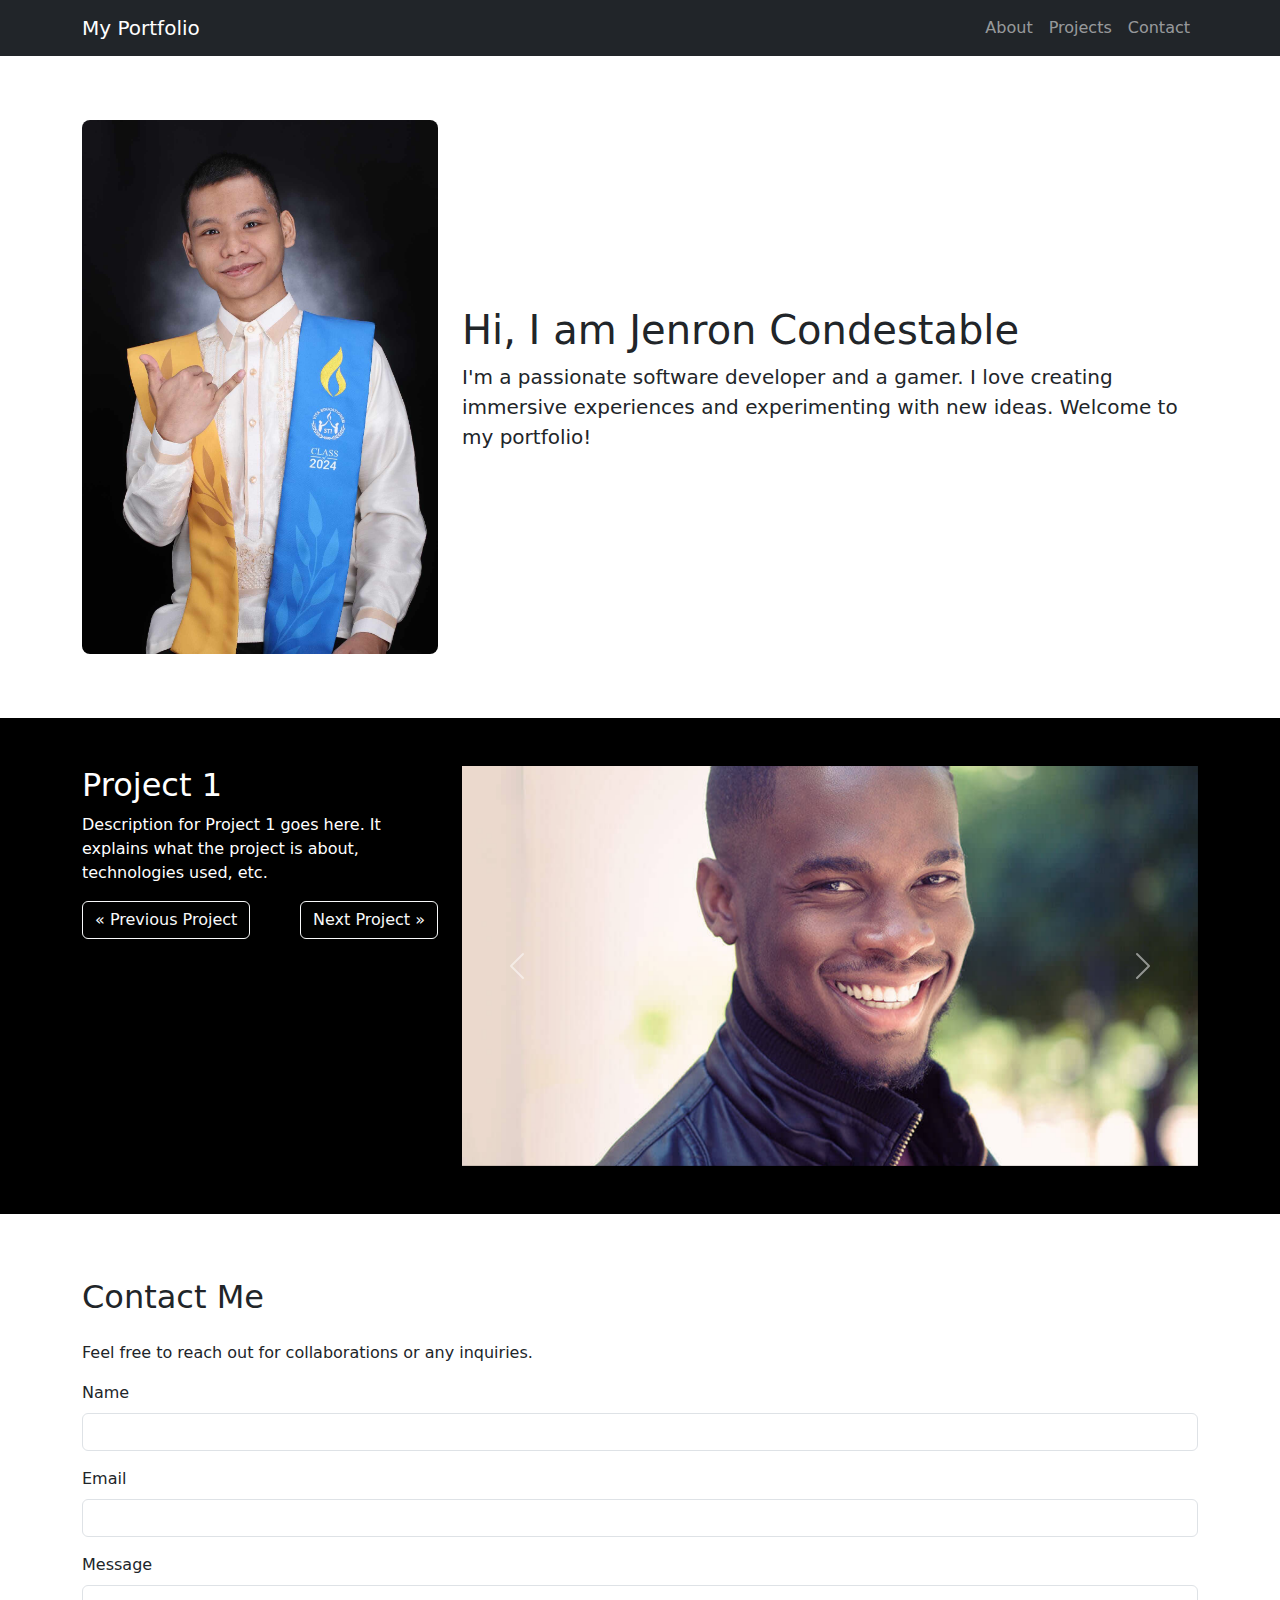
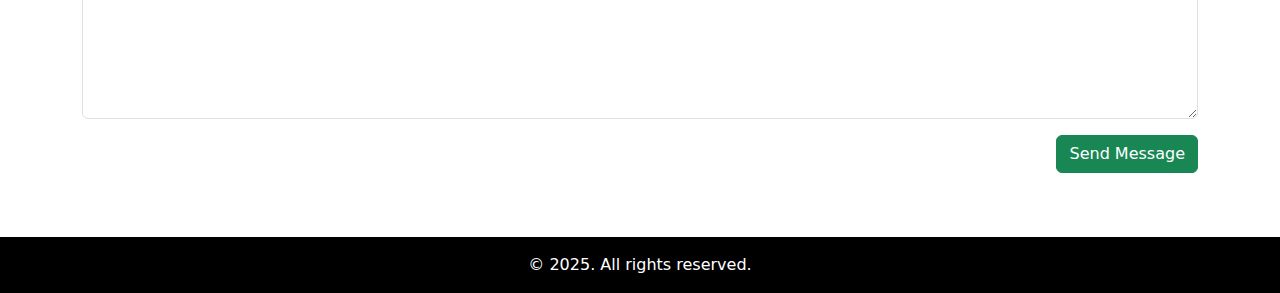
==== index_test.html @ 5d161f8a "good to deploy. just need to change the project" ====
<!DOCTYPE html>
<html lang="en">
<head>
    <meta charset="UTF-8">
    <meta name="viewport" content="width=device-width, initial-scale=1">
    <title>My Portfolio</title>
    <!-- Bootstrap CSS -->
    <link href="https://cdn.jsdelivr.net/npm/bootstrap@5.3.3/dist/css/bootstrap.min.css" rel="stylesheet" integrity="sha384-QWTKZyjpPEjISv5WaRU9OFeRpok6YctnYmDr5pNlyT2bRjXh0JMhjY6hW+ALEwIH" crossorigin="anonymous">
    
    <!-- CSS -->
    <link href="css/style_index.css" rel="stylesheet">
</head>
<body>
  <!-- Header / Navbar -->
  <nav class="navbar navbar-expand-lg navbar-dark bg-dark">
        <div class="container">
        <a class="navbar-brand" href="#">My Portfolio</a>
        <button class="navbar-toggler" type="button" data-bs-toggle="collapse" data-bs-target="#portfolioNavbar" aria-controls="portfolioNavbar" aria-expanded="false" aria-label="Toggle navigation">
            <span class="navbar-toggler-icon"></span>
        </button>
        <div class="collapse navbar-collapse" id="portfolioNavbar">
            <ul class="navbar-nav ms-auto">
            <li class="nav-item">
                <a class="nav-link" href="#about">About</a>
            </li>
            <li class="nav-item">
                <a class="nav-link" href="#projects">Projects</a>
            </li>
            <li class="nav-item">
                <a class="nav-link" href="#contact">Contact</a>
            </li>
            </ul>
        </div>
        </div>
  </nav>

  <!-- About Section -->
  <section id="about" class="about-section">
        <div class="container">
        <div class="row align-items-center">
            <!-- Profile Picture -->
            <div class="col-md-4 text-center mb-4 mb-md-0">
            <div class="profile-pic">
                <img src="images/me.jpg" alt="me" class="img-fluid">
            </div>
            </div>
            <!-- About Text -->
            <div class="col-md-8">
            <h1>Hi, I am Jenron Condestable</h1>
            <p class="lead">
                I'm a passionate software developer and a gamer. I love creating immersive experiences and experimenting with new ideas. Welcome to my portfolio!
            </p>
            </div>
        </div>
        </div>
  </section>

  <!-- Projects Section -->
  <section id="projects" class="py-5" style="background-color: #000; color: #fff;">
    <div class="container">
      <div class="row">
        <!-- Left Panel: Project Info & Navigation -->
        <div class="col-md-4 mb-4">
          <!-- Project Details -->
          <h2 id="projectTitle">Project 1</h2>
          <p id="projectDescription">
            Description for Project 1 goes here. It explains what the project is about, technologies used, etc.
          </p>
          <!-- Navigation Buttons for Switching Projects -->
          <div class="d-flex justify-content-between">
            <button id="prevProject" class="btn btn-outline-light">
              &laquo; Previous Project
            </button>
            <button id="nextProject" class="btn btn-outline-light">
              Next Project &raquo;
            </button>
          </div>
        </div>

        <!-- Right Panel: Carousel for Project Images -->
        <div class="col-md-8">
          <div id="projectCarousel" class="carousel slide" data-bs-ride="carousel">
            <div class="carousel-inner">
              <!-- Carousel Item 1 -->
              <div class="carousel-item active">
                <img src="images/person.jpg" class="d-block w-100" alt="Project 1 - Picture 1">
              </div>
              <!-- Carousel Item 2 -->
              <div class="carousel-item">
                <img src="images/person1.jpg" class="d-block w-100" alt="Project 1 - Picture 2">
              </div>
              <!-- Carousel Item 3 -->
              <div class="carousel-item">
                <img src="images/person2.jpg" class="d-block w-100" alt="Project 1 - Picture 3">
              </div>
              <!-- (Optional) More carousel items if needed -->
              <!--
              <div class="carousel-item">
                <img src="images/project1_pic4.jpg" class="d-block w-100" alt="Project 1 - Picture 4">
              </div>
              -->
            </div>
            <!-- Carousel Controls (for navigating through images within the project) -->
            <button class="carousel-control-prev" type="button" data-bs-target="#projectCarousel" data-bs-slide="prev">
              <span class="carousel-control-prev-icon" aria-hidden="true"></span>
              <span class="visually-hidden">Previous</span>
            </button>
            <button class="carousel-control-next" type="button" data-bs-target="#projectCarousel" data-bs-slide="next">
              <span class="carousel-control-next-icon" aria-hidden="true"></span>
              <span class="visually-hidden">Next</span>
            </button>
          </div>
        </div>
      </div>
    </div>
  </section>

  <!-- Contact Form Section -->
  <section id="contact" class="contact-form">
        <div class="container">
        <h2 class="mb-4">Contact Me</h2>
        <p>Feel free to reach out for collaborations or any inquiries.</p>
        <form action="send_email.php" method="POST">
            <div class="mb-3">
            <label for="name" class="form-label">Name</label>
            <input type="text" id="name" name="name" class="form-control" required>
            </div>
            <div class="mb-3">
            <label for="email" class="form-label">Email</label>
            <input type="email" id="email" name="email" class="form-control" required>
            </div>
            <div class="mb-3">
            <label for="message" class="form-label">Message</label>
            <textarea id="message" name="message" rows="5" class="form-control" required></textarea>
            </div>
            <div class="text-end">
                <button type="submit" class="btn btn-success">Send Message</button>
            </div>
        </form>
        </div>
  </section>

  <!-- Footer -->
  <footer class="text-center">
      <div class="container">
      &copy; 2025. All rights reserved.
      </div>
  </footer>

  <!-- Bootstrap JS Bundle (includes Popper) -->
  <script src="https://cdn.jsdelivr.net/npm/bootstrap@5.3.3/dist/js/bootstrap.bundle.min.js" integrity="sha384-YvpcrYf0tY3lHB60NNkmXc5s9fDVZLESaAA55NDzOxhy9GkcIdslK1eN7N6jIeHz" crossorigin="anonymous"></script>
</body>
</html>
---- css/style_index.css ----
/* About Section */
.about-section {
    padding: 4rem 0;
}
    .about-section .profile-pic img {
        max-width: 100%;
        border-radius: 0.5rem;
    }
/* Projects Section */
#projects {
    background-color: #000;
    color: #fff;
    padding: 4rem 0;
}
/* Adjust carousel image height */
.carousel-item img {
    height: 400px;
    object-fit: cover;
    }
/* Contact Section */
.contact-form {
    padding: 4rem 0;
}
/* Footer */
footer {
    background-color: #000;
    color: #fff;
    padding: 1rem 0;
}
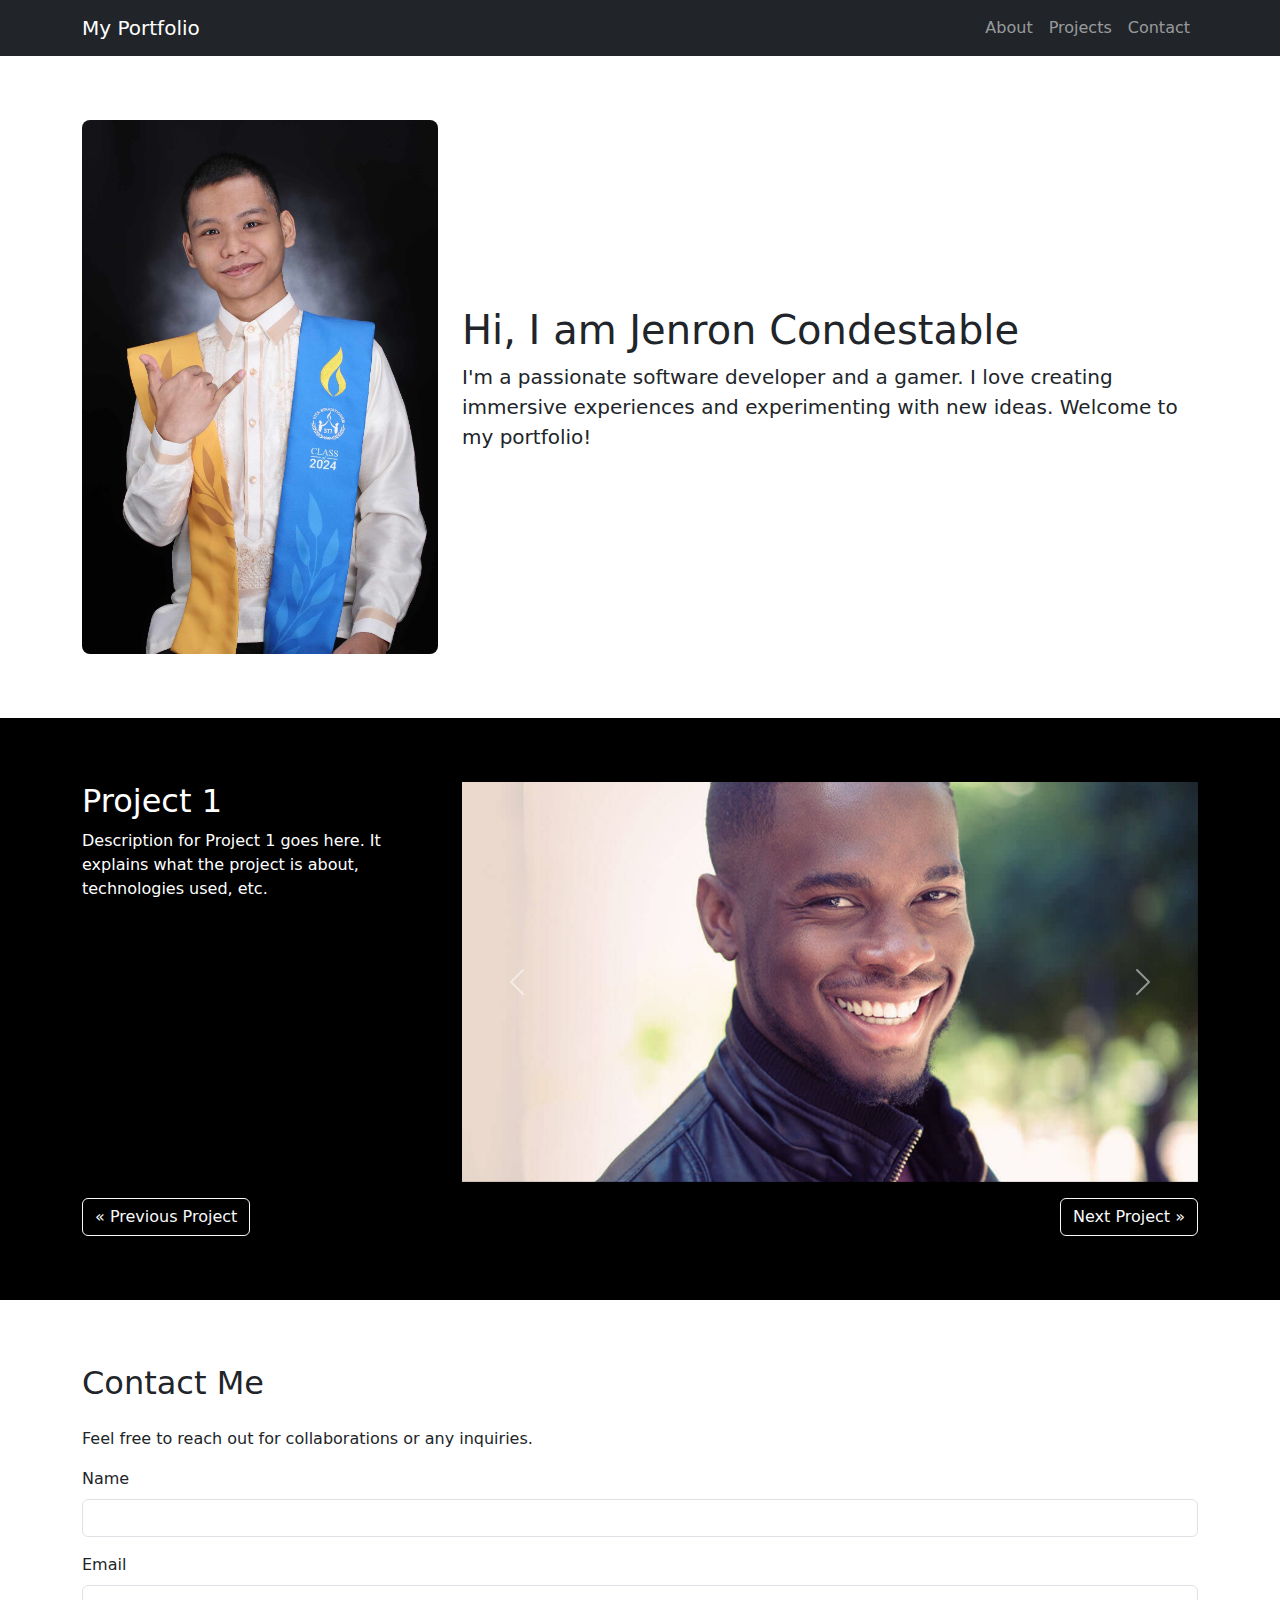
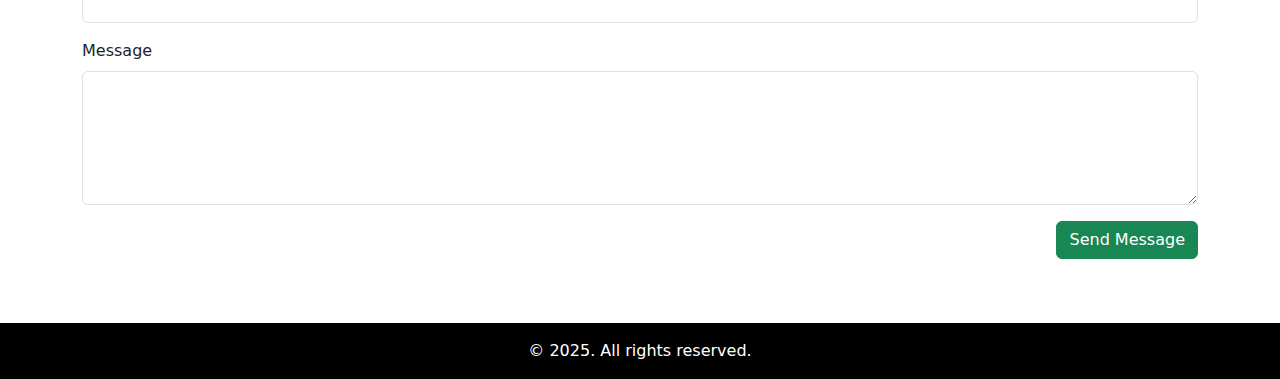
==== commit ff035b80: "Update index_test.html" ====
--- a/index_test.html
+++ b/index_test.html
@@ -56,65 +56,92 @@
   </section>
 
   <!-- Projects Section -->
-  <section id="projects" class="py-5" style="background-color: #000; color: #fff;">
+  <section id="projects">
     <div class="container">
-      <div class="row">
-        <!-- Left Panel: Project Info & Navigation -->
-        <div class="col-md-4 mb-4">
-          <!-- Project Details -->
-          <h2 id="projectTitle">Project 1</h2>
-          <p id="projectDescription">
-            Description for Project 1 goes here. It explains what the project is about, technologies used, etc.
-          </p>
-          <!-- Navigation Buttons for Switching Projects -->
-          <div class="d-flex justify-content-between">
-            <button id="prevProject" class="btn btn-outline-light">
-              &laquo; Previous Project
-            </button>
-            <button id="nextProject" class="btn btn-outline-light">
-              Next Project &raquo;
-            </button>
+      <!-- Project Items Wrapper -->
+      <div id="projectItems">
+        <!-- Project 1 -->
+        <div class="project-item" data-project-index="0">
+          <div class="row">
+            <!-- Left Panel: Project Info -->
+            <div class="col-md-4 mb-4">
+              <h2 id="projectTitle0">Project 1</h2>
+              <p id="projectDescription0">
+                Description for Project 1 goes here. It explains what the project is about, technologies used, etc.
+              </p>
+            </div>
+            <!-- Right Panel: Carousel for Project Images -->
+            <div class="col-md-8">
+              <div id="projectCarousel0" class="carousel slide" data-bs-ride="carousel">
+                <div class="carousel-inner">
+                  <div class="carousel-item active">
+                    <img src="images/person.jpg" class="d-block w-100" alt="Project 1 - Picture 1">
+                  </div>
+                  <div class="carousel-item">
+                    <img src="images/person1.jpg" class="d-block w-100" alt="Project 1 - Picture 2">
+                  </div>
+                  <div class="carousel-item">
+                    <img src="images/person2.jpg" class="d-block w-100" alt="Project 1 - Picture 3">
+                  </div>
+                </div>
+                <button class="carousel-control-prev" type="button" data-bs-target="#projectCarousel0" data-bs-slide="prev">
+                  <span class="carousel-control-prev-icon" aria-hidden="true"></span>
+                  <span class="visually-hidden">Previous</span>
+                </button>
+                <button class="carousel-control-next" type="button" data-bs-target="#projectCarousel0" data-bs-slide="next">
+                  <span class="carousel-control-next-icon" aria-hidden="true"></span>
+                  <span class="visually-hidden">Next</span>
+                </button>
+              </div>
+            </div>
           </div>
         </div>
-
-        <!-- Right Panel: Carousel for Project Images -->
-        <div class="col-md-8">
-          <div id="projectCarousel" class="carousel slide" data-bs-ride="carousel">
-            <div class="carousel-inner">
-              <!-- Carousel Item 1 -->
-              <div class="carousel-item active">
-                <img src="images/person.jpg" class="d-block w-100" alt="Project 1 - Picture 1">
+        <!-- Project 2 -->
+        <div class="project-item d-none" data-project-index="1">
+          <div class="row">
+            <!-- Left Panel: Project Info -->
+            <div class="col-md-4 mb-4">
+              <h2 id="projectTitle1">Project 2</h2>
+              <p id="projectDescription1">
+                Description for Project 2 goes here. It explains what the project is about, technologies used, etc.
+              </p>
+            </div>
+            <!-- Right Panel: Carousel for Project Images -->
+            <div class="col-md-8">
+              <div id="projectCarousel1" class="carousel slide" data-bs-ride="carousel">
+                <div class="carousel-inner">
+                  <div class="carousel-item active">
+                    <img src="images/project2_pic1.jpg" class="d-block w-100" alt="Project 2 - Picture 1">
+                  </div>
+                  <div class="carousel-item">
+                    <img src="images/project2_pic2.jpg" class="d-block w-100" alt="Project 2 - Picture 2">
+                  </div>
+                  <div class="carousel-item">
+                    <img src="images/project2_pic3.jpg" class="d-block w-100" alt="Project 2 - Picture 3">
+                  </div>
+                </div>
+                <button class="carousel-control-prev" type="button" data-bs-target="#projectCarousel1" data-bs-slide="prev">
+                  <span class="carousel-control-prev-icon" aria-hidden="true"></span>
+                  <span class="visually-hidden">Previous</span>
+                </button>
+                <button class="carousel-control-next" type="button" data-bs-target="#projectCarousel1" data-bs-slide="next">
+                  <span class="carousel-control-next-icon" aria-hidden="true"></span>
+                  <span class="visually-hidden">Next</span>
+                </button>
               </div>
-              <!-- Carousel Item 2 -->
-              <div class="carousel-item">
-                <img src="images/person1.jpg" class="d-block w-100" alt="Project 1 - Picture 2">
-              </div>
-              <!-- Carousel Item 3 -->
-              <div class="carousel-item">
-                <img src="images/person2.jpg" class="d-block w-100" alt="Project 1 - Picture 3">
-              </div>
-              <!-- (Optional) More carousel items if needed -->
-              <!--
-              <div class="carousel-item">
-                <img src="images/project1_pic4.jpg" class="d-block w-100" alt="Project 1 - Picture 4">
-              </div>
-              -->
             </div>
-            <!-- Carousel Controls (for navigating through images within the project) -->
-            <button class="carousel-control-prev" type="button" data-bs-target="#projectCarousel" data-bs-slide="prev">
-              <span class="carousel-control-prev-icon" aria-hidden="true"></span>
-              <span class="visually-hidden">Previous</span>
-            </button>
-            <button class="carousel-control-next" type="button" data-bs-target="#projectCarousel" data-bs-slide="next">
-              <span class="carousel-control-next-icon" aria-hidden="true"></span>
-              <span class="visually-hidden">Next</span>
-            </button>
           </div>
         </div>
+        <!-- Add additional project items here following the same structure -->
+      </div>
+      <!-- Navigation Buttons for Switching Projects -->
+      <div class="d-flex justify-content-between mt-3">
+        <button id="prevProjectMain" class="btn btn-outline-light">&laquo; Previous Project</button>
+        <button id="nextProjectMain" class="btn btn-outline-light">Next Project &raquo;</button>
       </div>
     </div>
   </section>
-
+  
   <!-- Contact Form Section -->
   <section id="contact" class="contact-form">
         <div class="container">
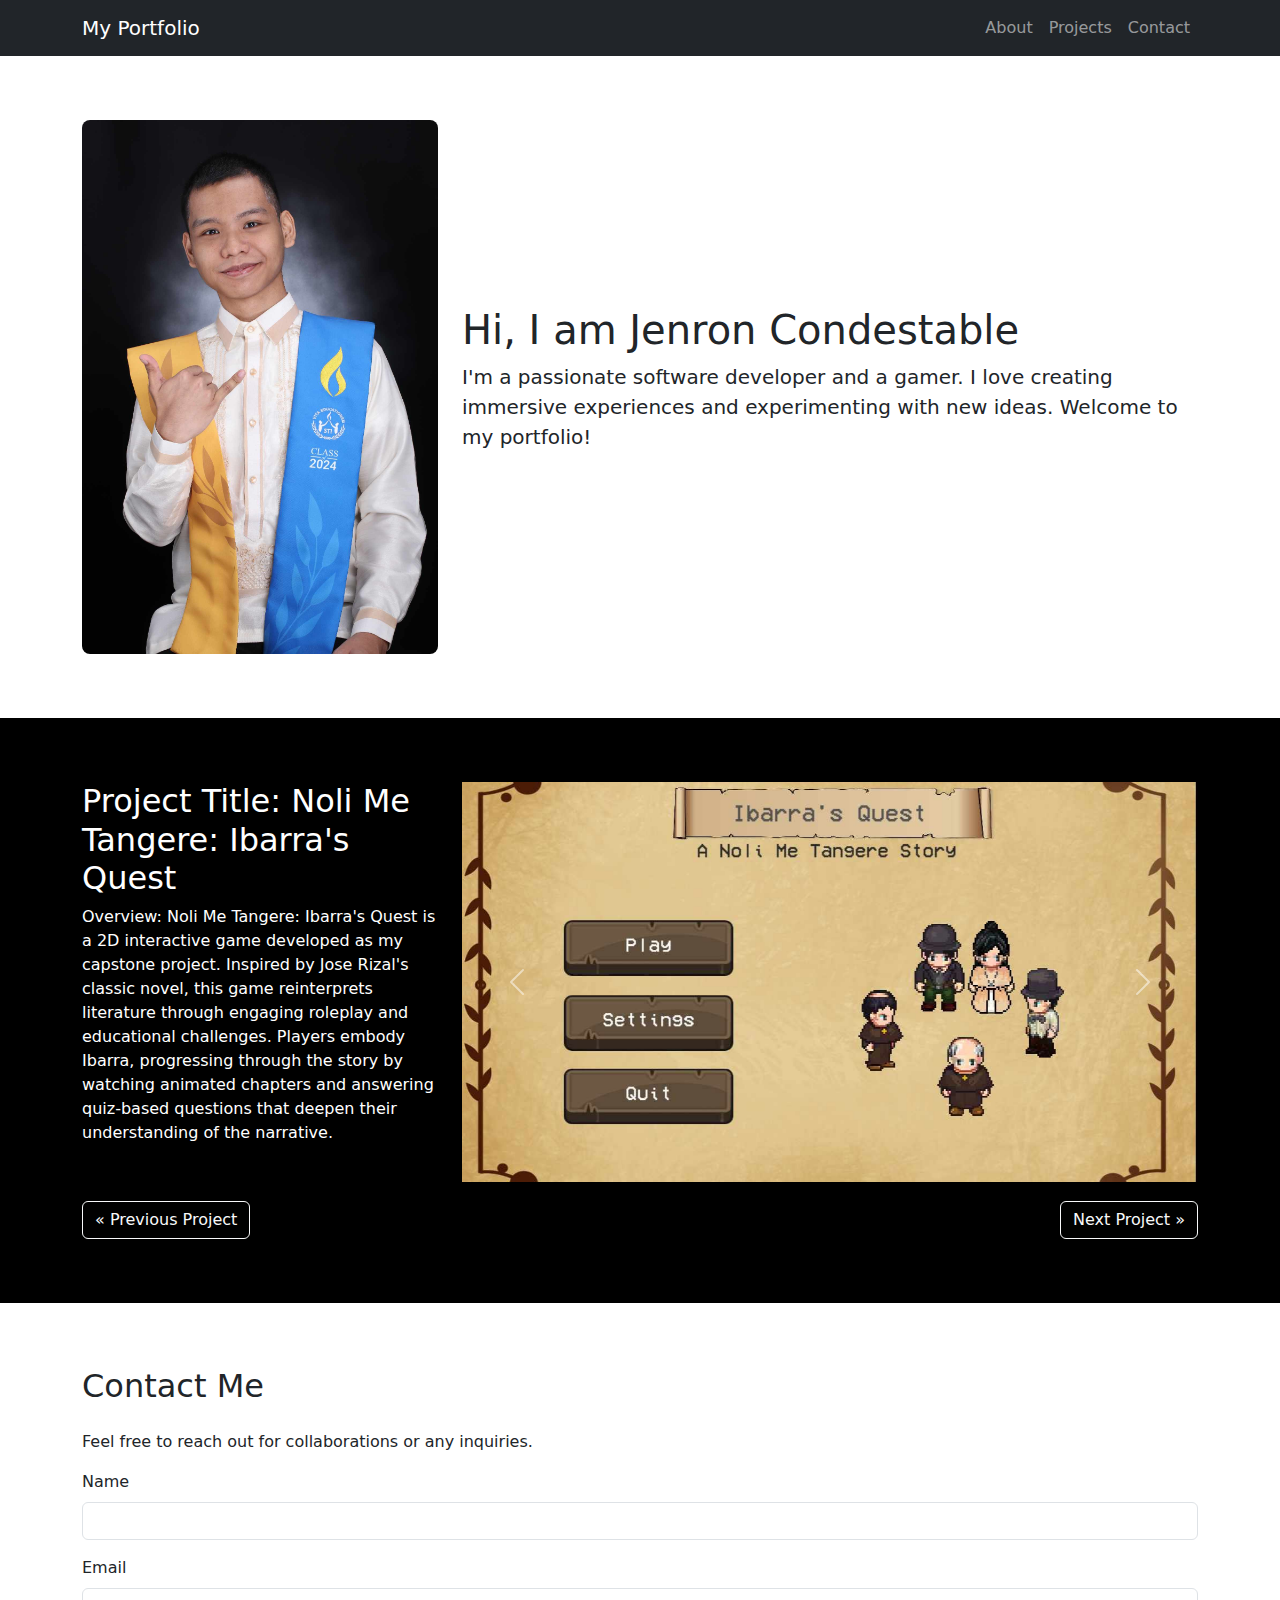
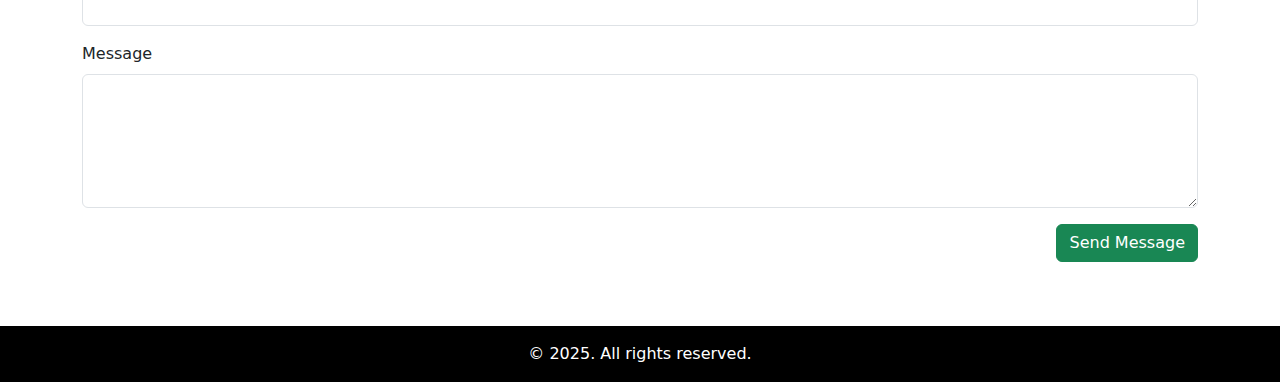
==== commit 47bfe677: "updated noli me tangere as my project" ====
--- a/index_test.html
+++ b/index_test.html
@@ -55,19 +55,20 @@
         </div>
   </section>
 
-  <!-- Projects Section -->
-  <section id="projects">
+    <!-- Projects Section -->
+    <section id="projects">
     <div class="container">
       <!-- Project Items Wrapper -->
       <div id="projectItems">
-        <!-- Project 1 -->
+
+        <!-- Noli Me Tangere -->
         <div class="project-item" data-project-index="0">
           <div class="row">
             <!-- Left Panel: Project Info -->
             <div class="col-md-4 mb-4">
-              <h2 id="projectTitle0">Project 1</h2>
+              <h2 id="projectTitle0">Project Title: Noli Me Tangere: Ibarra's Quest</h2>
               <p id="projectDescription0">
-                Description for Project 1 goes here. It explains what the project is about, technologies used, etc.
+                Overview: Noli Me Tangere: Ibarra's Quest is a 2D interactive game developed as my capstone project. Inspired by Jose Rizal's classic novel, this game reinterprets literature through engaging roleplay and educational challenges. Players embody Ibarra, progressing through the story by watching animated chapters and answering quiz-based questions that deepen their understanding of the narrative.
               </p>
             </div>
             <!-- Right Panel: Carousel for Project Images -->
@@ -75,13 +76,22 @@
               <div id="projectCarousel0" class="carousel slide" data-bs-ride="carousel">
                 <div class="carousel-inner">
                   <div class="carousel-item active">
-                    <img src="images/person.jpg" class="d-block w-100" alt="Project 1 - Picture 1">
+                    <img src="images/project_noli_me/1.jpg" class="d-block w-100" alt="Project 1 - Picture 1">
                   </div>
                   <div class="carousel-item">
-                    <img src="images/person1.jpg" class="d-block w-100" alt="Project 1 - Picture 2">
+                    <img src="images/project_noli_me/2.jpg" class="d-block w-100" alt="Project 1 - Picture 2">
                   </div>
                   <div class="carousel-item">
-                    <img src="images/person2.jpg" class="d-block w-100" alt="Project 1 - Picture 3">
+                    <img src="images/project_noli_me/3.jpg" class="d-block w-100" alt="Project 1 - Picture 3">
+                  </div>
+                  <div class="carousel-item">
+                    <img src="images/project_noli_me/4.jpg" class="d-block w-100" alt="Project 1 - Picture 3">
+                  </div>
+                  <div class="carousel-item">
+                    <img src="images/project_noli_me/3.jpg" class="d-block w-100" alt="Project 1 - Picture 3">
+                  </div>
+                  <div class="carousel-item">
+                    <img src="images/project_noli_me/3.jpg" class="d-block w-100" alt="Project 1 - Picture 3">
                   </div>
                 </div>
                 <button class="carousel-control-prev" type="button" data-bs-target="#projectCarousel0" data-bs-slide="prev">
@@ -111,13 +121,13 @@
               <div id="projectCarousel1" class="carousel slide" data-bs-ride="carousel">
                 <div class="carousel-inner">
                   <div class="carousel-item active">
-                    <img src="images/project2_pic1.jpg" class="d-block w-100" alt="Project 2 - Picture 1">
+                    <img src="images/person2.jpg" class="d-block w-100" alt="Project 2 - Picture 1">
                   </div>
                   <div class="carousel-item">
-                    <img src="images/project2_pic2.jpg" class="d-block w-100" alt="Project 2 - Picture 2">
+                    <img src="images/person1.jpg" class="d-block w-100" alt="Project 2 - Picture 2">
                   </div>
                   <div class="carousel-item">
-                    <img src="images/project2_pic3.jpg" class="d-block w-100" alt="Project 2 - Picture 3">
+                    <img src="images/person.jpg" class="d-block w-100" alt="Project 2 - Picture 3">
                   </div>
                 </div>
                 <button class="carousel-control-prev" type="button" data-bs-target="#projectCarousel1" data-bs-slide="prev">
@@ -140,8 +150,8 @@
         <button id="nextProjectMain" class="btn btn-outline-light">Next Project &raquo;</button>
       </div>
     </div>
-  </section>
-  
+    </section>
+
   <!-- Contact Form Section -->
   <section id="contact" class="contact-form">
         <div class="container">
@@ -176,5 +186,8 @@
 
   <!-- Bootstrap JS Bundle (includes Popper) -->
   <script src="https://cdn.jsdelivr.net/npm/bootstrap@5.3.3/dist/js/bootstrap.bundle.min.js" integrity="sha384-YvpcrYf0tY3lHB60NNkmXc5s9fDVZLESaAA55NDzOxhy9GkcIdslK1eN7N6jIeHz" crossorigin="anonymous"></script>
+
+  <!-- Switch Project -->
+  <script src="js/switch_project.js"></script>
 </body>
 </html>
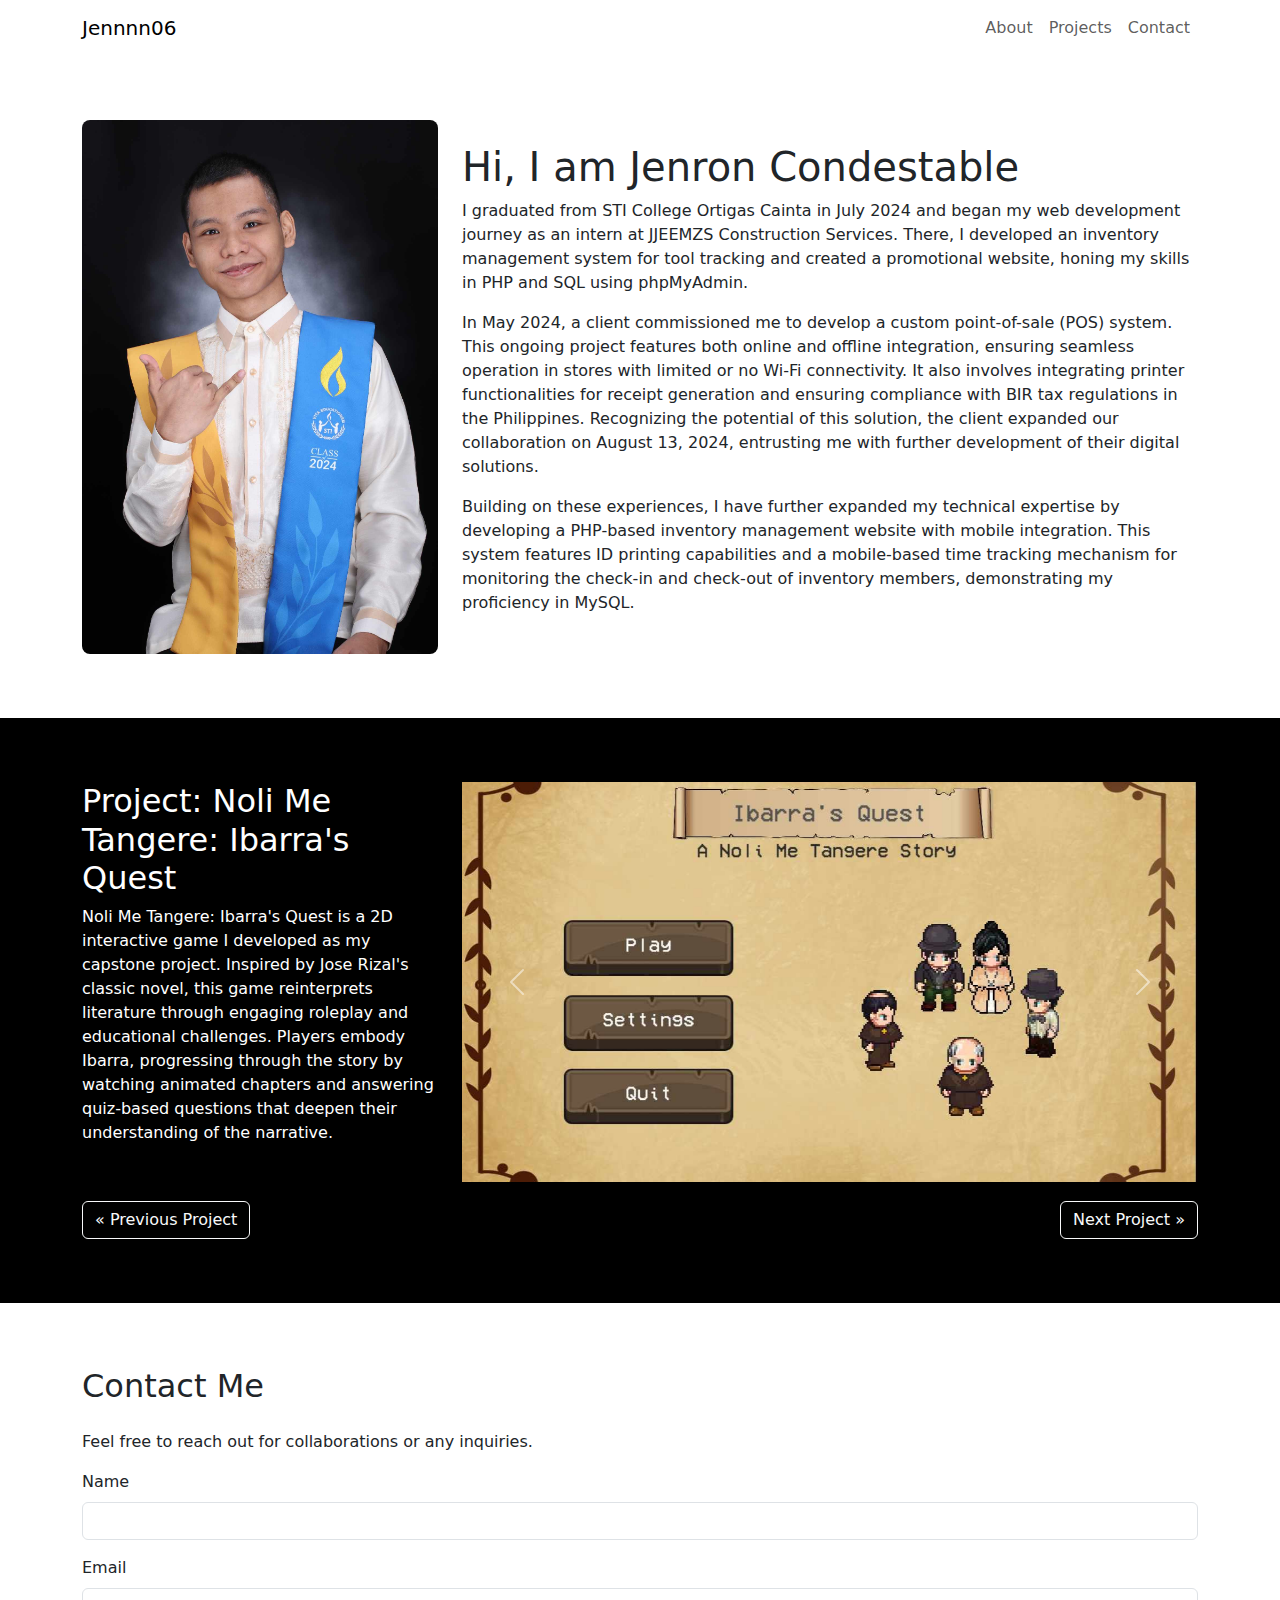
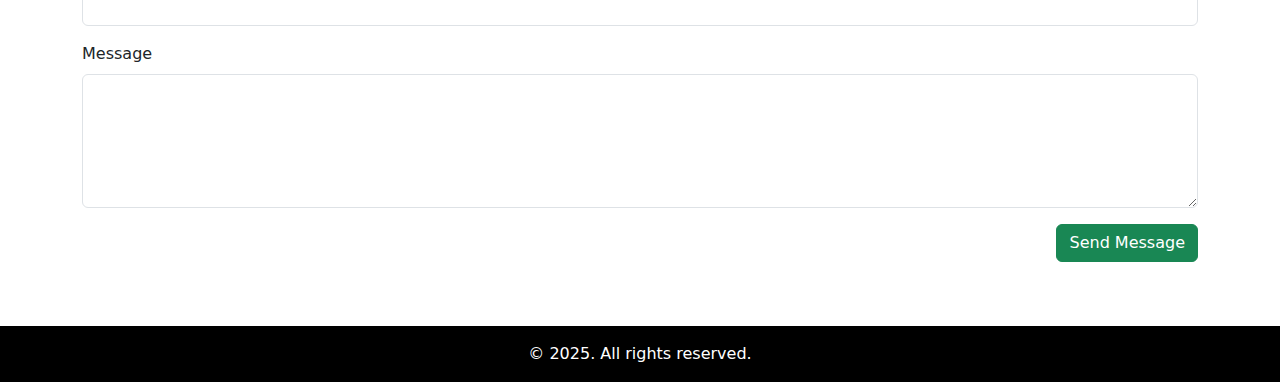
==== commit 260b06b7: "added a new project" ====
--- a/index_test.html
+++ b/index_test.html
@@ -12,9 +12,9 @@
 </head>
 <body>
   <!-- Header / Navbar -->
-  <nav class="navbar navbar-expand-lg navbar-dark bg-dark">
+  <nav class="navbar navbar-expand-lg navbar-light bg-transparent">
         <div class="container">
-        <a class="navbar-brand" href="#">My Portfolio</a>
+        <a class="navbar-brand" href="#about">Jennnn06</a>
         <button class="navbar-toggler" type="button" data-bs-toggle="collapse" data-bs-target="#portfolioNavbar" aria-controls="portfolioNavbar" aria-expanded="false" aria-label="Toggle navigation">
             <span class="navbar-toggler-icon"></span>
         </button>
@@ -47,8 +47,14 @@
             <!-- About Text -->
             <div class="col-md-8">
             <h1>Hi, I am Jenron Condestable</h1>
-            <p class="lead">
-                I'm a passionate software developer and a gamer. I love creating immersive experiences and experimenting with new ideas. Welcome to my portfolio!
+            <p>
+              I graduated from STI College Ortigas Cainta in July 2024 and began my web development journey as an intern at JJEEMZS Construction Services. There, I developed an inventory management system for tool tracking and created a promotional website, honing my skills in PHP and SQL using phpMyAdmin.
+            </p>
+            <p>
+              In May 2024, a client commissioned me to develop a custom point-of-sale (POS) system. This ongoing project features both online and offline integration, ensuring seamless operation in stores with limited or no Wi-Fi connectivity. It also involves integrating printer functionalities for receipt generation and ensuring compliance with BIR tax regulations in the Philippines. Recognizing the potential of this solution, the client expanded our collaboration on August 13, 2024, entrusting me with further development of their digital solutions.
+            </p>
+            <p>
+              Building on these experiences, I have further expanded my technical expertise by developing a PHP-based inventory management website with mobile integration. This system features ID printing capabilities and a mobile-based time tracking mechanism for monitoring the check-in and check-out of inventory members, demonstrating my proficiency in MySQL.
             </p>
             </div>
         </div>
@@ -66,9 +72,9 @@
           <div class="row">
             <!-- Left Panel: Project Info -->
             <div class="col-md-4 mb-4">
-              <h2 id="projectTitle0">Project Title: Noli Me Tangere: Ibarra's Quest</h2>
+              <h2 id="projectTitle0">Project: Noli Me Tangere: Ibarra's Quest</h2>
               <p id="projectDescription0">
-                Overview: Noli Me Tangere: Ibarra's Quest is a 2D interactive game developed as my capstone project. Inspired by Jose Rizal's classic novel, this game reinterprets literature through engaging roleplay and educational challenges. Players embody Ibarra, progressing through the story by watching animated chapters and answering quiz-based questions that deepen their understanding of the narrative.
+                Noli Me Tangere: Ibarra's Quest is a 2D interactive game I developed as my capstone project. Inspired by Jose Rizal's classic novel, this game reinterprets literature through engaging roleplay and educational challenges. Players embody Ibarra, progressing through the story by watching animated chapters and answering quiz-based questions that deepen their understanding of the narrative.
               </p>
             </div>
             <!-- Right Panel: Carousel for Project Images -->
@@ -88,10 +94,10 @@
                     <img src="images/project_noli_me/4.jpg" class="d-block w-100" alt="Project 1 - Picture 3">
                   </div>
                   <div class="carousel-item">
-                    <img src="images/project_noli_me/3.jpg" class="d-block w-100" alt="Project 1 - Picture 3">
-                  </div>
-                  <div class="carousel-item">
-                    <img src="images/project_noli_me/3.jpg" class="d-block w-100" alt="Project 1 - Picture 3">
+                    <img src="images/project_noli_me/5.jpg" class="d-block w-100" alt="Project 1 - Picture 3">
+                  </div>
+                  <div class="carousel-item">
+                    <img src="images/project_noli_me/6.jpg" class="d-block w-100" alt="Project 1 - Picture 3">
                   </div>
                 </div>
                 <button class="carousel-control-prev" type="button" data-bs-target="#projectCarousel0" data-bs-slide="prev">
@@ -106,14 +112,16 @@
             </div>
           </div>
         </div>
-        <!-- Project 2 -->
+
+        <!-- Web Inventory Management -->
         <div class="project-item d-none" data-project-index="1">
           <div class="row">
             <!-- Left Panel: Project Info -->
             <div class="col-md-4 mb-4">
-              <h2 id="projectTitle1">Project 2</h2>
+              <h2 id="projectTitle1">Project: Web Inventory Management</h2>
               <p id="projectDescription1">
-                Description for Project 2 goes here. It explains what the project is about, technologies used, etc.
+                Web Inventory Management serves as a critical component of my inventory and personnel management solution. 
+                This organized presentation of data underscores the system’s robust design and its commitment to maintaining data integrity for efficient operational oversight. Additionally, it includes advanced applications developed with modern frameworks such as Laravel.
               </p>
             </div>
             <!-- Right Panel: Carousel for Project Images -->
@@ -121,13 +129,16 @@
               <div id="projectCarousel1" class="carousel slide" data-bs-ride="carousel">
                 <div class="carousel-inner">
                   <div class="carousel-item active">
-                    <img src="images/person2.jpg" class="d-block w-100" alt="Project 2 - Picture 1">
-                  </div>
-                  <div class="carousel-item">
-                    <img src="images/person1.jpg" class="d-block w-100" alt="Project 2 - Picture 2">
-                  </div>
-                  <div class="carousel-item">
-                    <img src="images/person.jpg" class="d-block w-100" alt="Project 2 - Picture 3">
+                    <img src="images/project_web_inventory/1.jpg" class="d-block w-100" alt="Project 2 - Picture 1">
+                  </div>
+                  <div class="carousel-item">
+                    <img src="images/project_web_inventory/2.jpg" class="d-block w-100" alt="Project 2 - Picture 2">
+                  </div>
+                  <div class="carousel-item">
+                    <img src="images/project_web_inventory/3.jpg" class="d-block w-100" alt="Project 2 - Picture 3">
+                  </div>
+                  <div class="carousel-item">
+                    <img src="images/project_web_inventory/4.jpg" class="d-block w-100" alt="Project 2 - Picture 3">
                   </div>
                 </div>
                 <button class="carousel-control-prev" type="button" data-bs-target="#projectCarousel1" data-bs-slide="prev">
@@ -190,4 +201,4 @@
   <!-- Switch Project -->
   <script src="js/switch_project.js"></script>
 </body>
-</html>
+</html>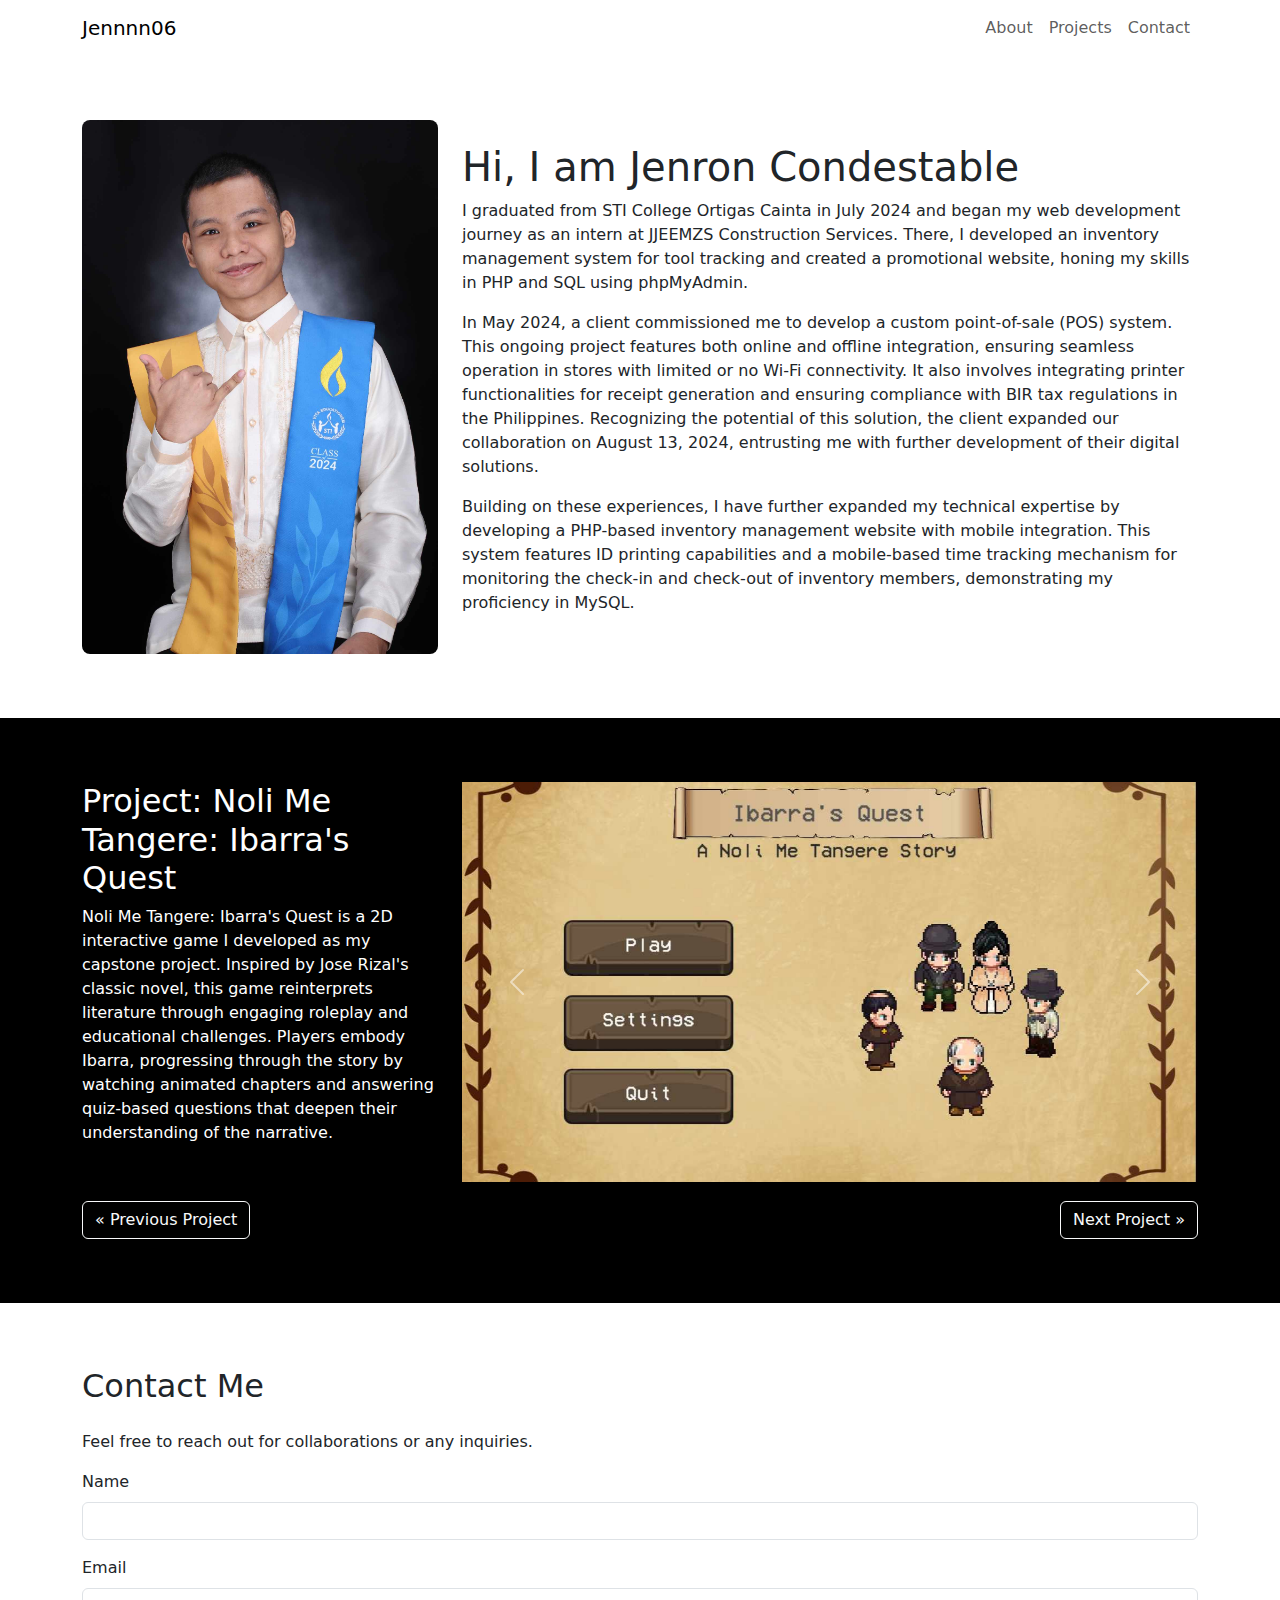
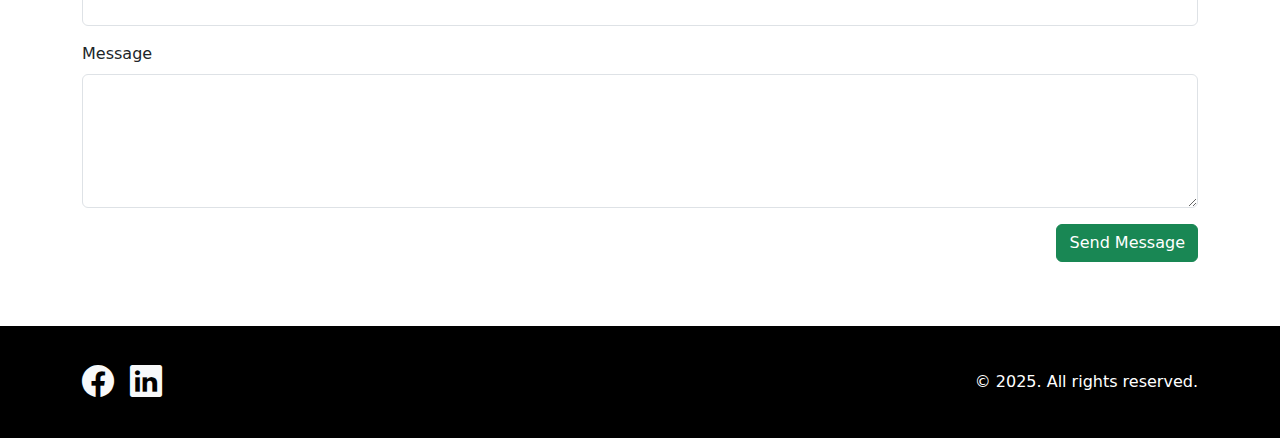
==== commit 6aa0751a: "added links to my personal accounts" ====
--- a/index_test.html
+++ b/index_test.html
@@ -3,10 +3,11 @@
 <head>
     <meta charset="UTF-8">
     <meta name="viewport" content="width=device-width, initial-scale=1">
-    <title>My Portfolio</title>
+    <title>Yes, I am Jennnn06</title>
     <!-- Bootstrap CSS -->
     <link href="https://cdn.jsdelivr.net/npm/bootstrap@5.3.3/dist/css/bootstrap.min.css" rel="stylesheet" integrity="sha384-QWTKZyjpPEjISv5WaRU9OFeRpok6YctnYmDr5pNlyT2bRjXh0JMhjY6hW+ALEwIH" crossorigin="anonymous">
-    
+    <link rel="stylesheet" href="https://cdn.jsdelivr.net/npm/bootstrap-icons@1.10.5/font/bootstrap-icons.css">
+
     <!-- CSS -->
     <link href="css/style_index.css" rel="stylesheet">
 </head>
@@ -189,11 +190,19 @@
   </section>
 
   <!-- Footer -->
-  <footer class="text-center">
-      <div class="container">
-      &copy; 2025. All rights reserved.
+  <footer>
+    <div class="container d-flex justify-content-between align-items-center py-3">
+      <div class="d-flex align-items-center">
+        <a href="https://www.facebook.com/jenron19" target="_blank" class="text-light me-3">
+          <i class="bi bi-facebook" style="font-size: 2rem;"></i>
+        </a>
+        <a href="https://www.linkedin.com/in/jccondestable" target="_blank" class="text-light me-3">
+          <i class="bi bi-linkedin" style="font-size: 2rem;"></i>
+        </a>
       </div>
-  </footer>
+      <span>&copy; 2025. All rights reserved.</span>
+    </div>
+  </footer>  
 
   <!-- Bootstrap JS Bundle (includes Popper) -->
   <script src="https://cdn.jsdelivr.net/npm/bootstrap@5.3.3/dist/js/bootstrap.bundle.min.js" integrity="sha384-YvpcrYf0tY3lHB60NNkmXc5s9fDVZLESaAA55NDzOxhy9GkcIdslK1eN7N6jIeHz" crossorigin="anonymous"></script>
--- a/css/style_index.css
+++ b/css/style_index.css
@@ -26,4 +26,6 @@
     background-color: #000;
     color: #fff;
     padding: 1rem 0;
-}+}
+
+  